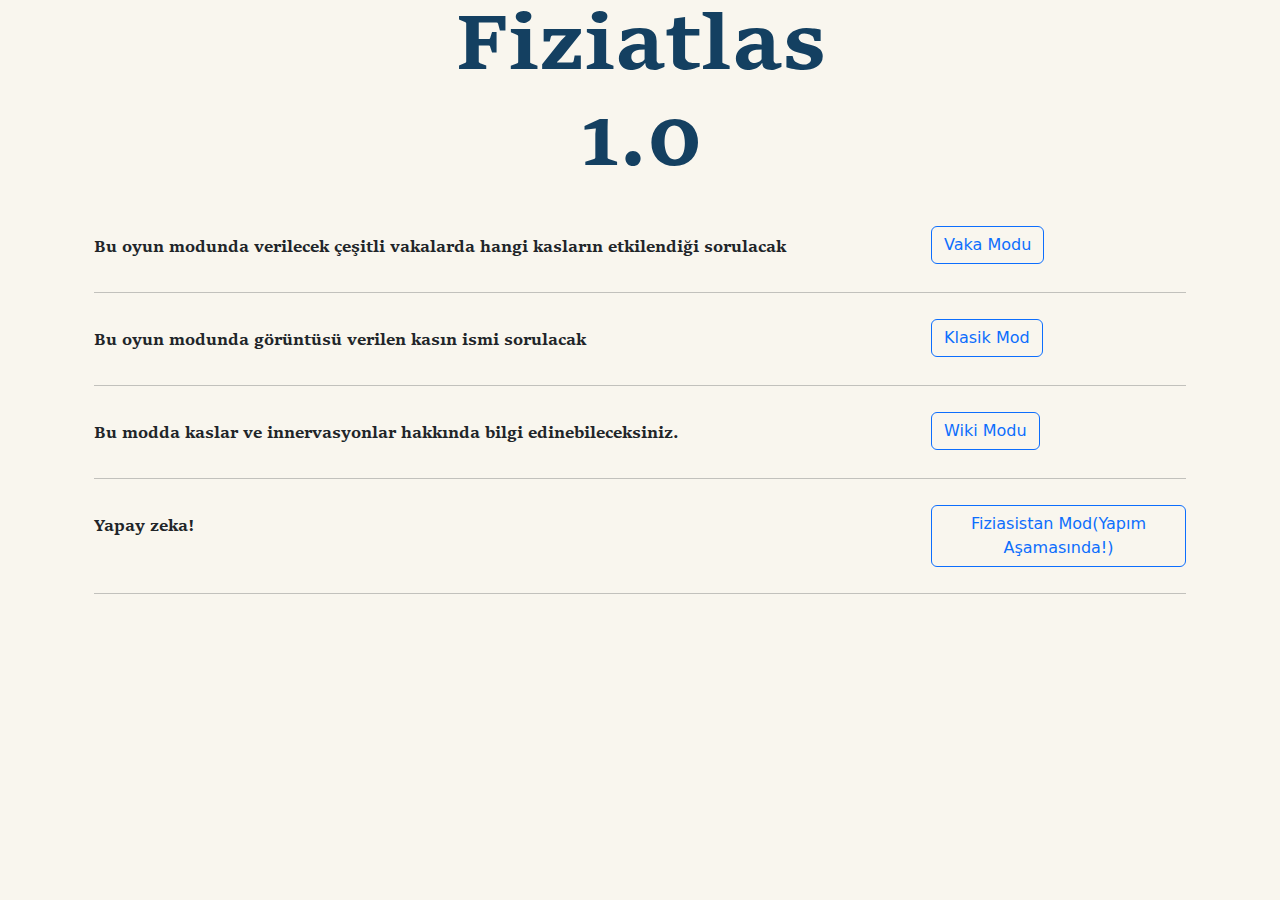
==== index.html @ 707a97e2 "Versiyon 1" ====
<!DOCTYPE html>
<html lang="en">
<head>
    <meta charset="UTF-8">
    <meta name="viewport" content="width=device-width, initial-scale=1.0">
    <title>Fiziatlas 1.0</title>
    <link rel="stylesheet" href="styles.css">
    <link href="https://cdn.jsdelivr.net/npm/bootstrap@5.3.3/dist/css/bootstrap.min.css" rel="stylesheet" integrity="sha384-QWTKZyjpPEjISv5WaRU9OFeRpok6YctnYmDr5pNlyT2bRjXh0JMhjY6hW+ALEwIH" crossorigin="anonymous">
    <link rel="icon" type="image/x-icon" href="Fiziatlas_Logo.png">

</head>
<body class = "container">
    <div class="container">
        <div>
            <div>
                <h1 class="display-1 mb-4" id="header1">Fiziatlas 1.0</h1> 
            </div>
        </div>
        <div class ="flex" id="modeSelection">
            <div class="row indiv">
                <div class="col-9">
                    <p>Bu oyun modunda verilecek çeşitli vakalarda hangi kasların etkilendiği sorulacak</p>
                </div>
                <div class="col-3">
                    <a href="vaka_modu.html">
                        <button class="btn btn-outline-primary " onclick="mode_select('Case')">Vaka Modu</button>
                    </a>
                </div>
            </div>
            <hr/>
            <div class="row indiv">
                <div class="col-9">
                    <p>Bu oyun modunda görüntüsü verilen kasın ismi sorulacak</p>
                </div>
                <div class="col-3">
                    <a href="klasik_mod.html">
                        <button class="btn btn-outline-primary" onclick="mode_select('Classic')">Klasik Mod</button>
                    </a>
                </div>
            </div>
            <hr/>
            <div class="row indiv">
                <div class="col-9">
                    <p>Bu modda kaslar ve innervasyonlar hakkında bilgi edinebileceksiniz.</p>
                </div>
                <div class="col-3">
                    <a href="wiki_modu.html">
                    <button class="btn btn-outline-primary" onclick="mode_select('Wiki')">Wiki Modu</button>
                    </a>
                </div>
            </div>
            <hr/>
            <div class="row indiv">
                <div class="col-9">
                    <p>Yapay zeka!</p>
                </div>
                <div class="col-3">
                    <a href="fiziasistan.html">
                    <button class="btn btn-outline-primary" onclick="mode_select('AI')">Fiziasistan Mod(Yapım Aşamasında!)</button>                        
                    </a>
                </div>
            </div>
            <hr/>
        </div>
    </div>    
    <script src="script.js"></script>
</body>
</html>
---- styles.css ----
/* styles.css */
/*.containerx {
    max-width: 600px;
    margin: 0 auto;
    text-align: center;
    background-color: #defffa;
}*/
@font-face {
    font-family: Sitka;
    src: url(./sitka-font/sitka-small-599.ttf);
  }
  
.container {
    background-color: #f9f6ee;
}

h1 {
    margin-bottom: 200px;
    max-width: 500px;
    margin: 0 auto;
    font-size: 60px;
    text-align: center;
    color: #144061;
    font-family: Sitka, Arial, Helvetica, sans-serif;
}

button {
    padding: 10px 20px;
    margin-top: 20px;
    margin-bottom: 20px;
    background-color: #144061;
    color: #fff;
    border: none;
    cursor: pointer;
    font-family: Sitka, Arial, Helvetica, sans-serif;
}

button:hover {
    background-color: #0056b3;
}

#timerDisplay {
    font-family: Sitka, Arial, Helvetica, sans-serif;
    font-size: 40px;
    margin-bottom: 5px;
}
.image img {
    max-width: 100%;
}
.body-areas, .muscles, .image {
    width: 30%;
}

/*.indiv {
    border: #000 1px solid;
    margin: 16px;
    padding: 4px;
}*/

.btn{
    font-family: Sitka, Arial, Helvetica, sans-serif;
    color: #81ce21;
    margin-top: 10px;
    margin-bottom: 10px;

}

#header1 {
    font-family: Sitka, Arial, Helvetica, sans-serif;
    color: #144061;
}

#scoreDisplay {
    font-family: Sitka, Arial, Helvetica, sans-serif;
    color: #001621;
}
#progressBar {
    display: none;
    background-color: #73b51a;
}

.muscle-image {
    max-width: 400px; /* Adjust the maximum width as needed */
    height: auto; /* Maintain aspect ratio */
    margin-bottom: 20px;

}
.form-section {
    font-family: Sitka, Arial, Helvetica, sans-serif;
    display: flex;
    align-items: center;
    justify-content: center;
    max-width: 500px;
    margin-top: 10px;
    margin-left: 400px;
    margin-bottom: 10px;
}

#userAnswer {
    font-family: Sitka, Arial, Helvetica, sans-serif;
    padding: 10px;
    border: 1px solid #ccc;
    border-radius: 5px;
    font-size: 16px;
    flex: 1;
}
.col-9 {
    font-family: Sitka, Arial, Helvetica, sans-serif;
    padding-top: 20px;

}
.just-font {
    font-family: Sitka, Arial, Helvetica, sans-serif;
}
#carouselWithCaptions {
    max-width: 800px;
    margin-left: 250px;
    margin-bottom: 10px;

}
.carousel-caption {
    color : #001621;
}
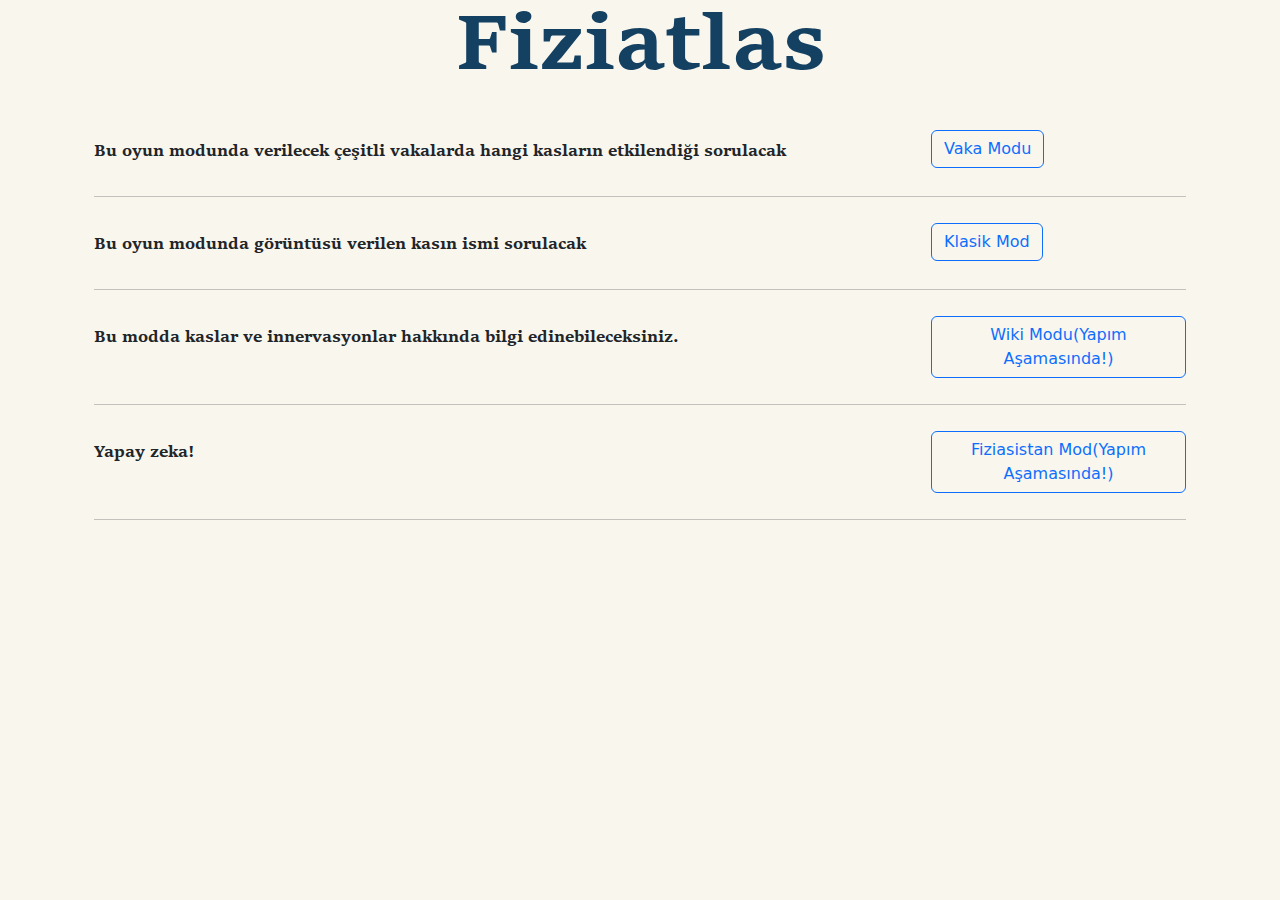
==== commit 41870cd7: "Fiziasistan ve Wiki modunun yapım aşamasında olduğu eklendi" ====
--- a/index.html
+++ b/index.html
@@ -3,7 +3,7 @@
 <head>
     <meta charset="UTF-8">
     <meta name="viewport" content="width=device-width, initial-scale=1.0">
-    <title>Fiziatlas 1.0</title>
+    <title>Fiziatlas</title>
     <link rel="stylesheet" href="styles.css">
     <link href="https://cdn.jsdelivr.net/npm/bootstrap@5.3.3/dist/css/bootstrap.min.css" rel="stylesheet" integrity="sha384-QWTKZyjpPEjISv5WaRU9OFeRpok6YctnYmDr5pNlyT2bRjXh0JMhjY6hW+ALEwIH" crossorigin="anonymous">
     <link rel="icon" type="image/x-icon" href="Fiziatlas_Logo.png">
@@ -13,7 +13,7 @@
     <div class="container">
         <div>
             <div>
-                <h1 class="display-1 mb-4" id="header1">Fiziatlas 1.0</h1> 
+                <h1 class="display-1 mb-4" id="header1">Fiziatlas</h1> 
             </div>
         </div>
         <div class ="flex" id="modeSelection">
@@ -45,7 +45,7 @@
                 </div>
                 <div class="col-3">
                     <a href="wiki_modu.html">
-                    <button class="btn btn-outline-primary" onclick="mode_select('Wiki')">Wiki Modu</button>
+                    <button class="btn btn-outline-primary" onclick="mode_select('Wiki')">Wiki Modu(Yapım Aşamasında!)</button>
                     </a>
                 </div>
             </div>
